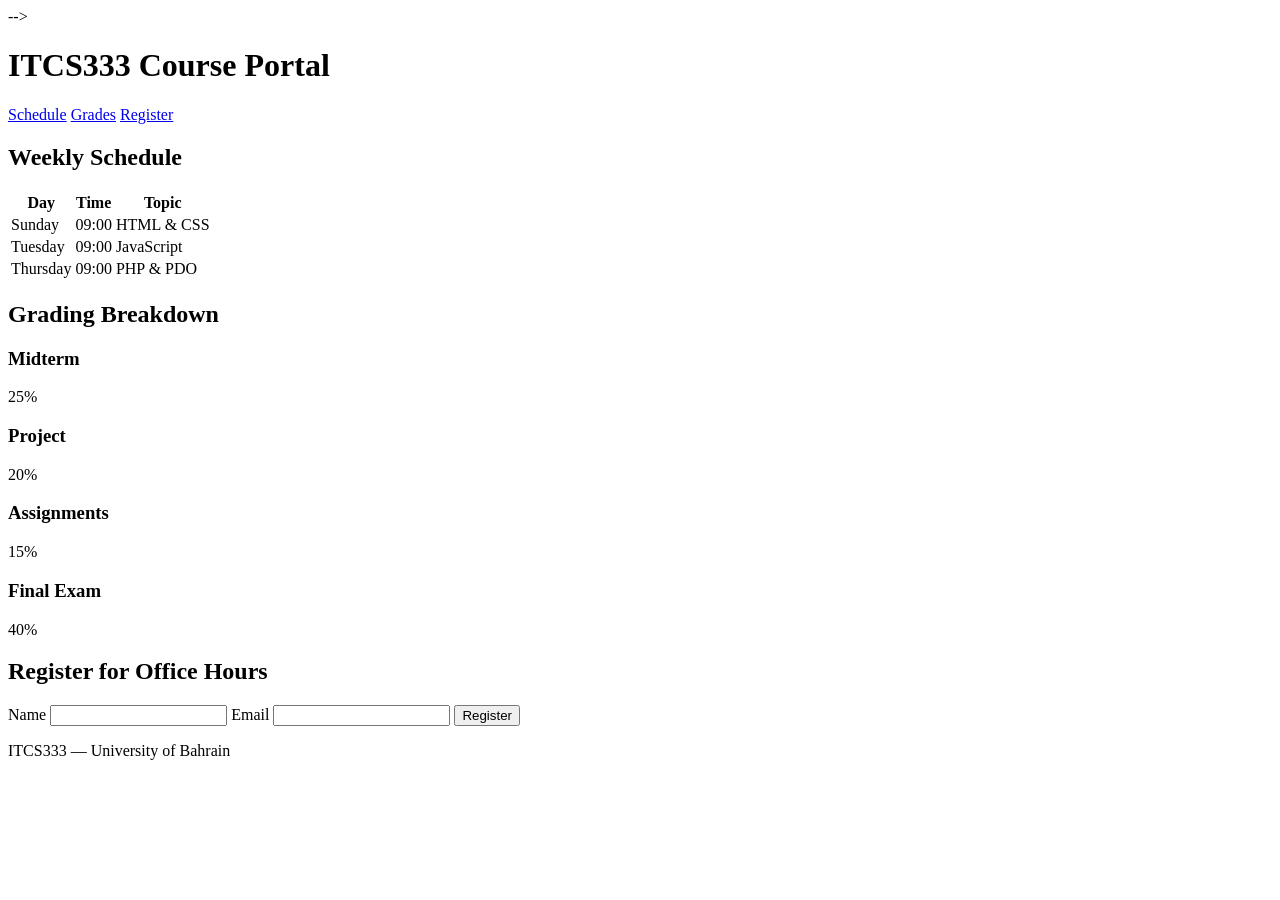
==== index.html @ 30742d49 "added the link to css for git sytle" ====
<!DOCTYPE html>
<html lang="en">
<head>
  <meta charset="utf-8">
  <meta name="viewport" content="width=device-width, initial-scale=1">
  <title>ITCS333 A2 — Course Portal</title>

  <link rel="stylesheet" href="style.css"
  <!-- TODO: link your stylesheet here, e.g. <link rel="stylesheet" href="css/style.css"> -->
  <!--
    DESIGN SPEC for css/style.css (grader checks these):
      - #site-header: padding at least 16px, a visible border-bottom
      - .card: padding at least 12px, a visible border, margin or grid gap
      - .card-grid: display grid or flex; gap at least 16px; 3 columns on desktop
      - form inputs: padding at least 6px; a :focus style (e.g. outline or border-color change)
      - @media (max-width: 700px): .card-grid becomes a single column
  -->
</head>
<body>
  <header id="site-header">
    <h1>ITCS333 Course Portal</h1>
    <nav class="main-nav">
      <a href="#schedule">Schedule</a>
      <a href="#grades">Grades</a>
      <a href="#register">Register</a>
    </nav>
  </header>

  <main>
    <section id="schedule" class="content-section">
      <h2>Weekly Schedule</h2>
      <table class="schedule-table">
        <thead>
          <tr><th>Day</th><th>Time</th><th>Topic</th></tr>
        </thead>
        <tbody>
          <tr><td>Sunday</td><td>09:00</td><td>HTML &amp; CSS</td></tr>
          <tr><td>Tuesday</td><td>09:00</td><td>JavaScript</td></tr>
          <tr><td>Thursday</td><td>09:00</td><td>PHP &amp; PDO</td></tr>
        </tbody>
      </table>
    </section>

    <section id="grades" class="content-section">
      <h2>Grading Breakdown</h2>
      <div class="card-grid">
        <article class="card">
          <h3>Midterm</h3>
          <p class="weight">25%</p>
        </article>
        <article class="card">
          <h3>Project</h3>
          <p class="weight">20%</p>
        </article>
        <article class="card">
          <h3>Assignments</h3>
          <p class="weight">15%</p>
        </article>
        <article class="card">
          <h3>Final Exam</h3>
          <p class="weight">40%</p>
        </article>
      </div>
    </section>

    <section id="register" class="content-section">
      <h2>Register for Office Hours</h2>
      <form class="register-form" action="#" method="post">
        <label for="name">Name</label>
        <input type="text" id="name" name="name" required>
        <label for="email">Email</label>
        <input type="email" id="email" name="email" required>
        <button type="submit" class="btn-primary">Register</button>
      </form>
    </section>
  </main>

  <footer class="site-footer">
    <p>ITCS333 &mdash; University of Bahrain</p>
  </footer>
</body>
</html>
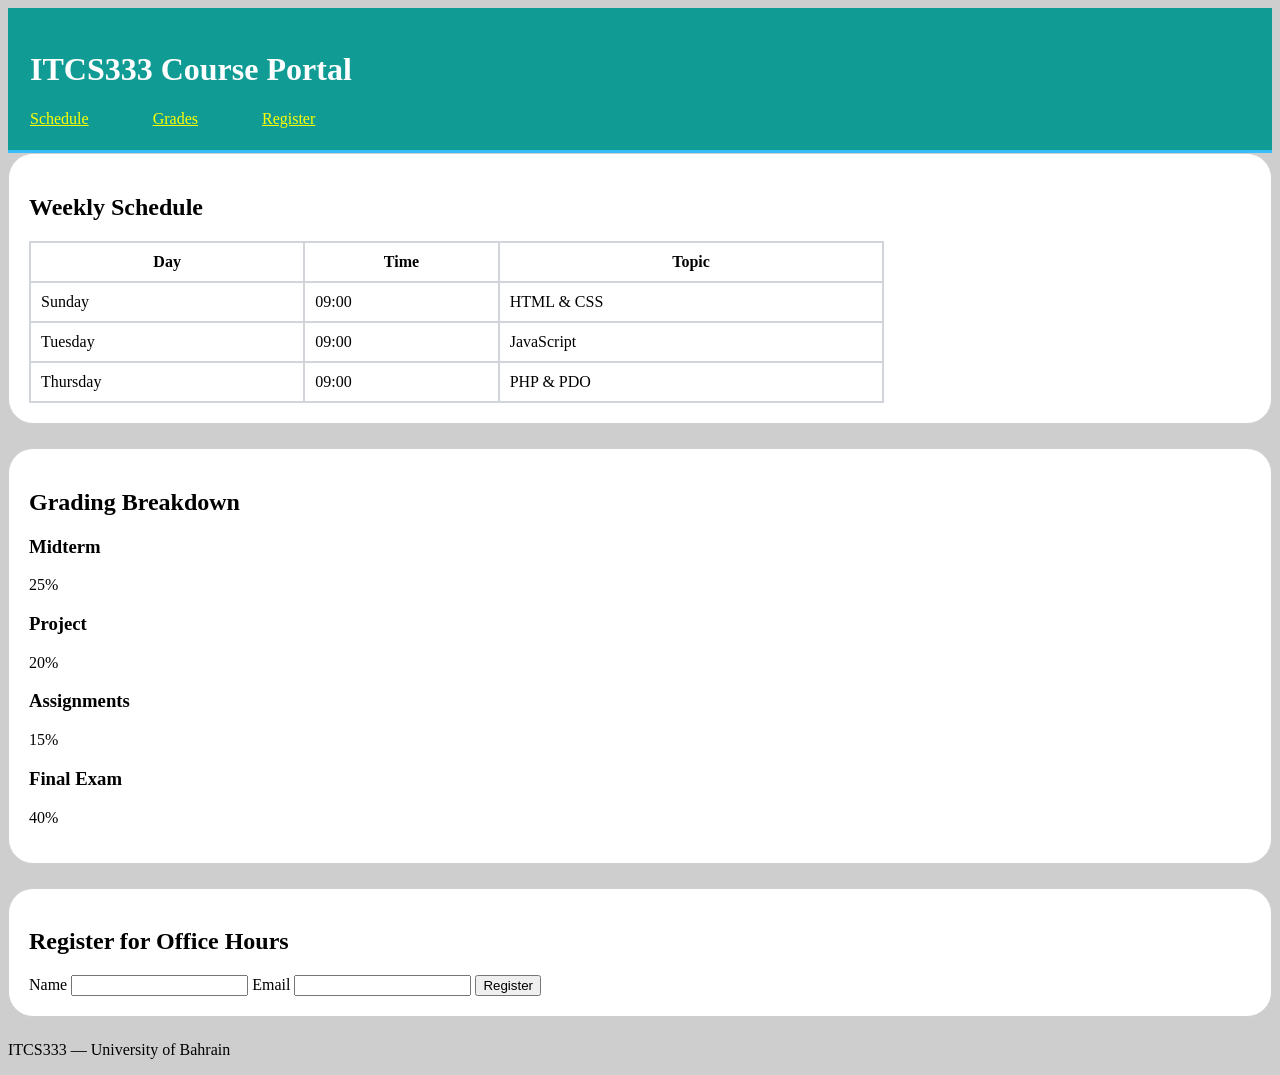
==== commit 562e8ea9: "added content-section and dsine for tabel" ====
--- a/index.html
+++ b/index.html
@@ -5,8 +5,9 @@
   <meta name="viewport" content="width=device-width, initial-scale=1">
   <title>ITCS333 A2 — Course Portal</title>
 
-  <link rel="stylesheet" href="style.css"
-  <!-- TODO: link your stylesheet here, e.g. <link rel="stylesheet" href="css/style.css"> -->
+  <link rel="stylesheet" href="style.css">
+  
+  <!-- TODO: link your stylesheet here, e.g.  -->
   <!--
     DESIGN SPEC for css/style.css (grader checks these):
       - #site-header: padding at least 16px, a visible border-bottom
--- a/style.css
+++ b/style.css
@@ -0,0 +1,43 @@
+body {
+    margin: 10   ;/* <!--   هذا نضيف مسافة في بداية الصفخة   -->*/
+    background-color: #cecece
+}
+
+#site-header {
+    padding: 22px; /*  هذا نضيف مسافة في المربع الحوف */
+    background-color: #109c95;
+    
+    color: white; /*font color  */
+    border-bottom: 3px solid #38bdf8;/* solid ,dashed for add line in end_____ */
+}
+
+ a {
+    margin-right: 60px;/*مساحة بين الروابط   */
+    color: yellow;
+    /* text-decoration: none; delate line in link________*/ 
+}
+
+
+.content-section {
+    margin-bottom: 24px;/*  مساحة بين الفقرات (الاقسام الرصاصي)*/
+    padding: 20px; /* مساحة في الحواف */
+    background-color: white;
+    border: 1px solid #cecece;/* لون الخلفية */
+    border-radius: 25px; /*  حواف ناعمة مقدارها */
+}
+
+
+.schedule-table {
+    width: 70%;
+    border-collapse: collapse;
+}
+
+
+
+.schedule-table th,
+.schedule-table td {
+    padding: 10px; /* مساحة في الاطراف  */
+    border: 2px solid #d1d5db; /*  ,thin the حواف الجدول           dashed ,solid*/
+   /*  text-align:left   center  --> mid */
+}
+
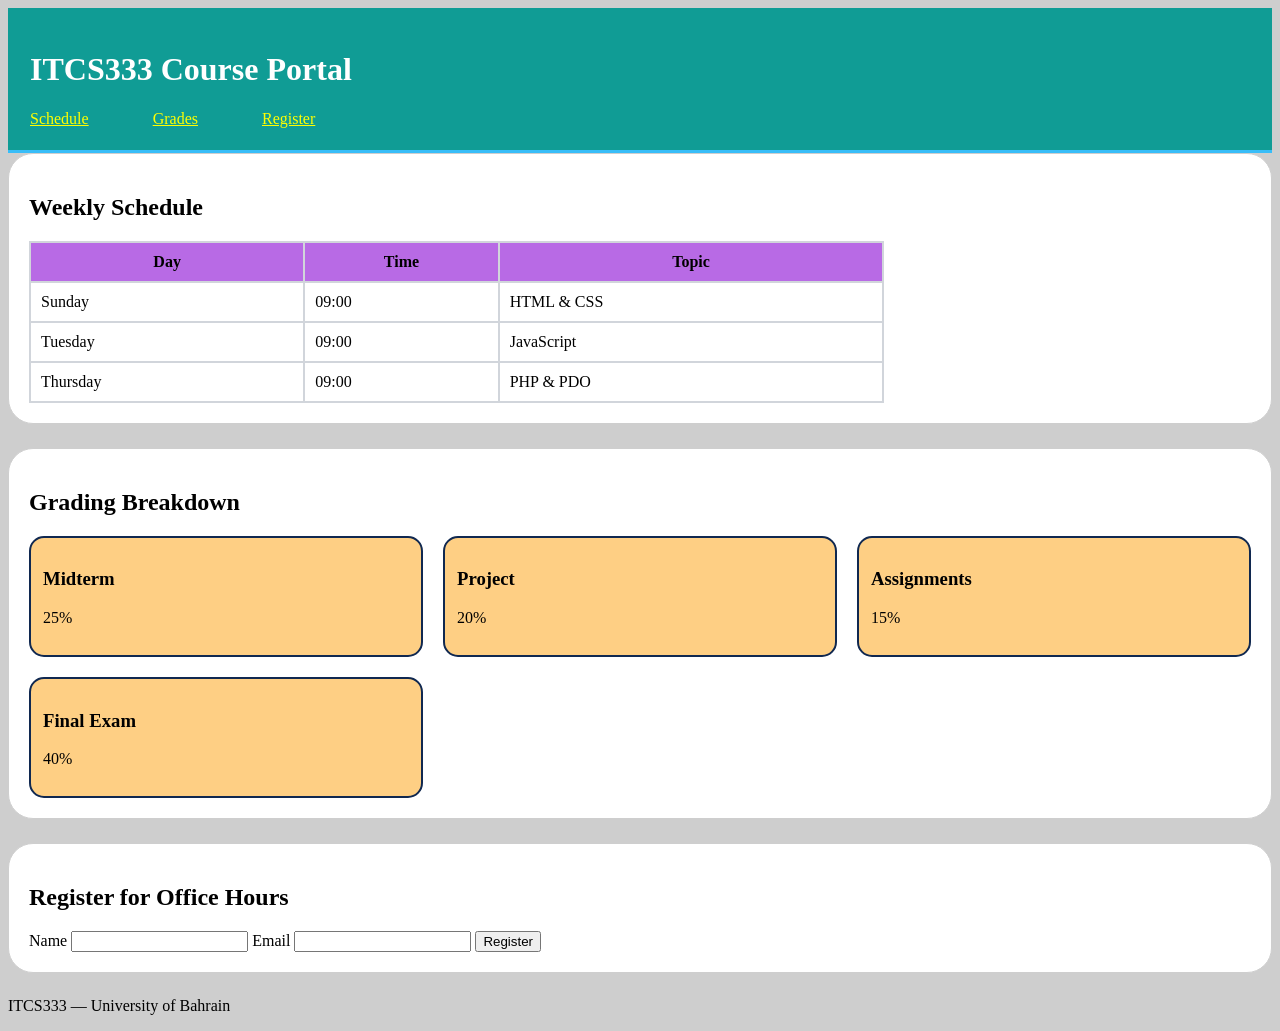
==== commit 0fd25b38: "add formate for card-grid and normal card" ====
--- a/index.html
+++ b/index.html
@@ -6,7 +6,6 @@
   <title>ITCS333 A2 — Course Portal</title>
 
   <link rel="stylesheet" href="style.css">
-  
   <!-- TODO: link your stylesheet here, e.g.  -->
   <!--
     DESIGN SPEC for css/style.css (grader checks these):
--- a/style.css
+++ b/style.css
@@ -36,8 +36,31 @@
 
 .schedule-table th,
 .schedule-table td {
-    padding: 10px; /* مساحة في الاطراف  */
+    padding: 10px; /* مساحة في الاطراف  -        يبعد النص عن حواف الخلايا. */
     border: 2px solid #d1d5db; /*  ,thin the حواف الجدول           dashed ,solid*/
    /*  text-align:left   center  --> mid */
 }
 
+
+.schedule-table th {
+    background-color: #b86ae5; /* add full color for header taberl  */
+}
+
+
+.card-grid {
+    display: grid;   /*  grid, Flex         Flexbox 1D --> or         Grid 2D*/
+
+    grid-template-columns: repeat(3, 1fr);  /*  3 columns ,  1fr == الكل متساوي (عادل)*/
+
+    gap: 20px;   /* الفراغ بين المربعات */
+}
+
+.card {
+    padding: 12px; /* مسافة في جميع الحواف */
+    border: 2px solid #102850; /* لون الحواف */
+    border-radius: 15px; /* انحناء الحواف */
+    background-color: #fecf84;   /* لون المربع */
+}
+
+
+/*  */
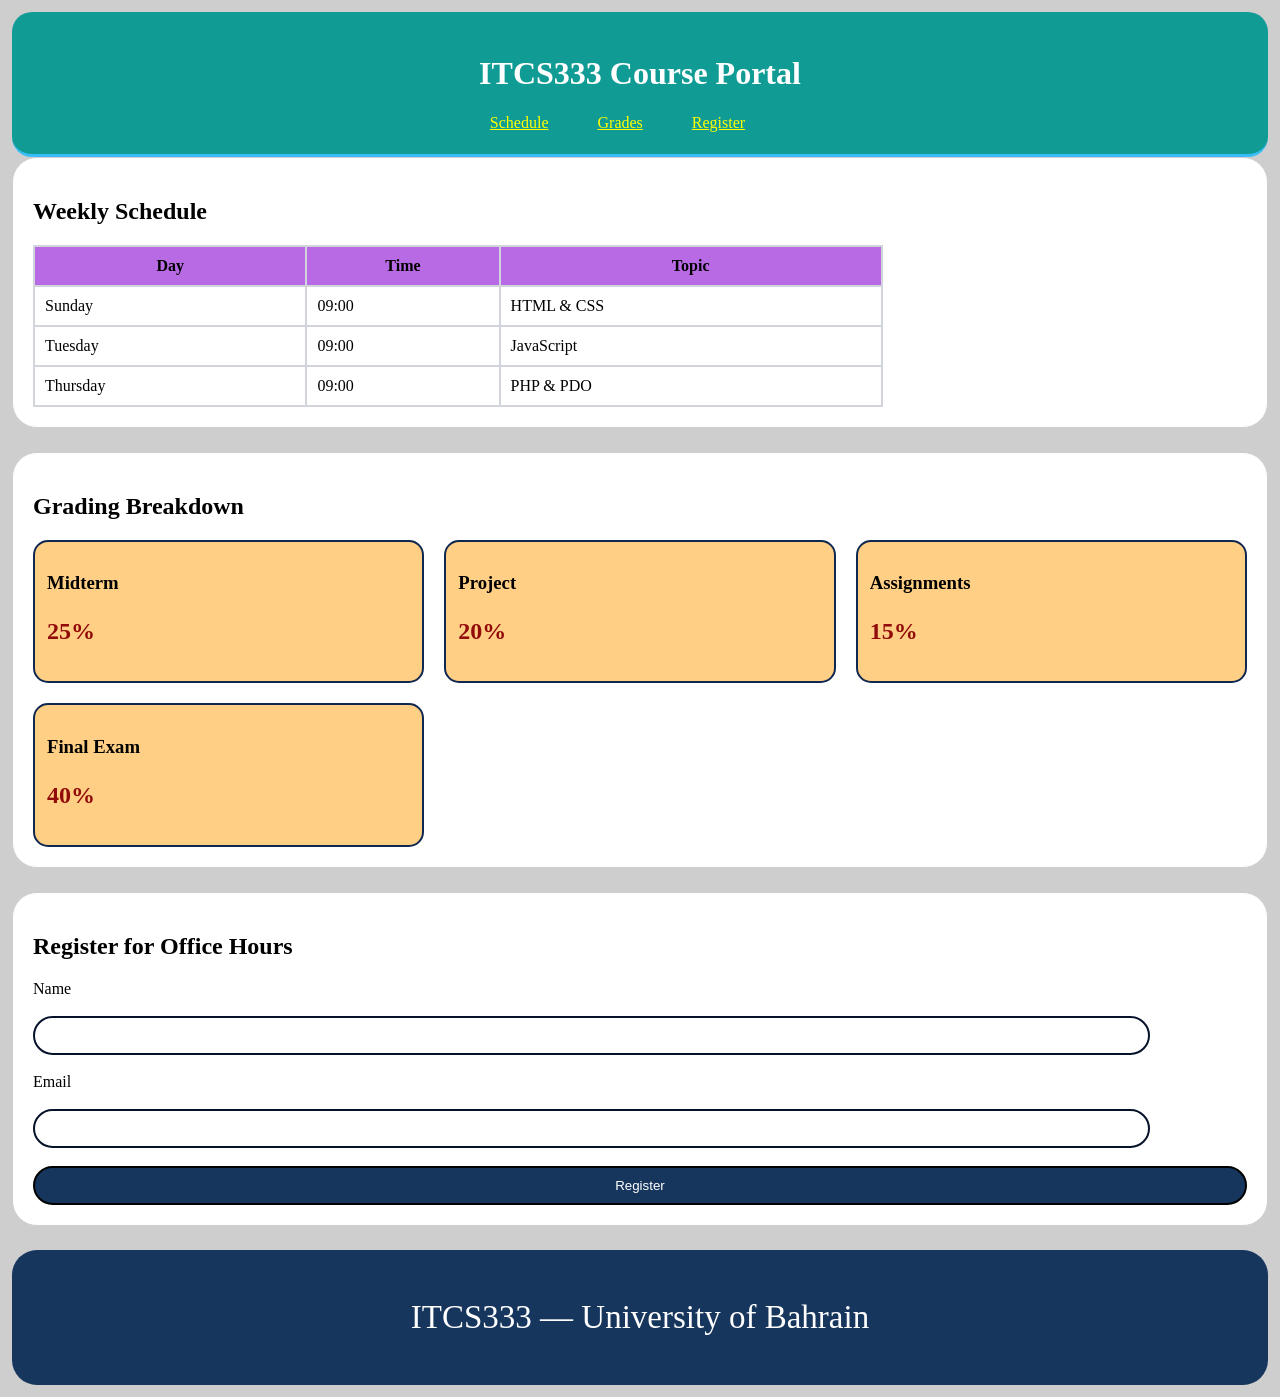
==== commit 5d685ce7: "update css in file" ====
--- a/index.html
+++ b/index.html
@@ -5,7 +5,9 @@
   <meta name="viewport" content="width=device-width, initial-scale=1">
   <title>ITCS333 A2 — Course Portal</title>
 
-  <link rel="stylesheet" href="style.css">
+  <link rel="stylesheet" href="css\style.css">
+
+
   <!-- TODO: link your stylesheet here, e.g.  -->
   <!--
     DESIGN SPEC for css/style.css (grader checks these):
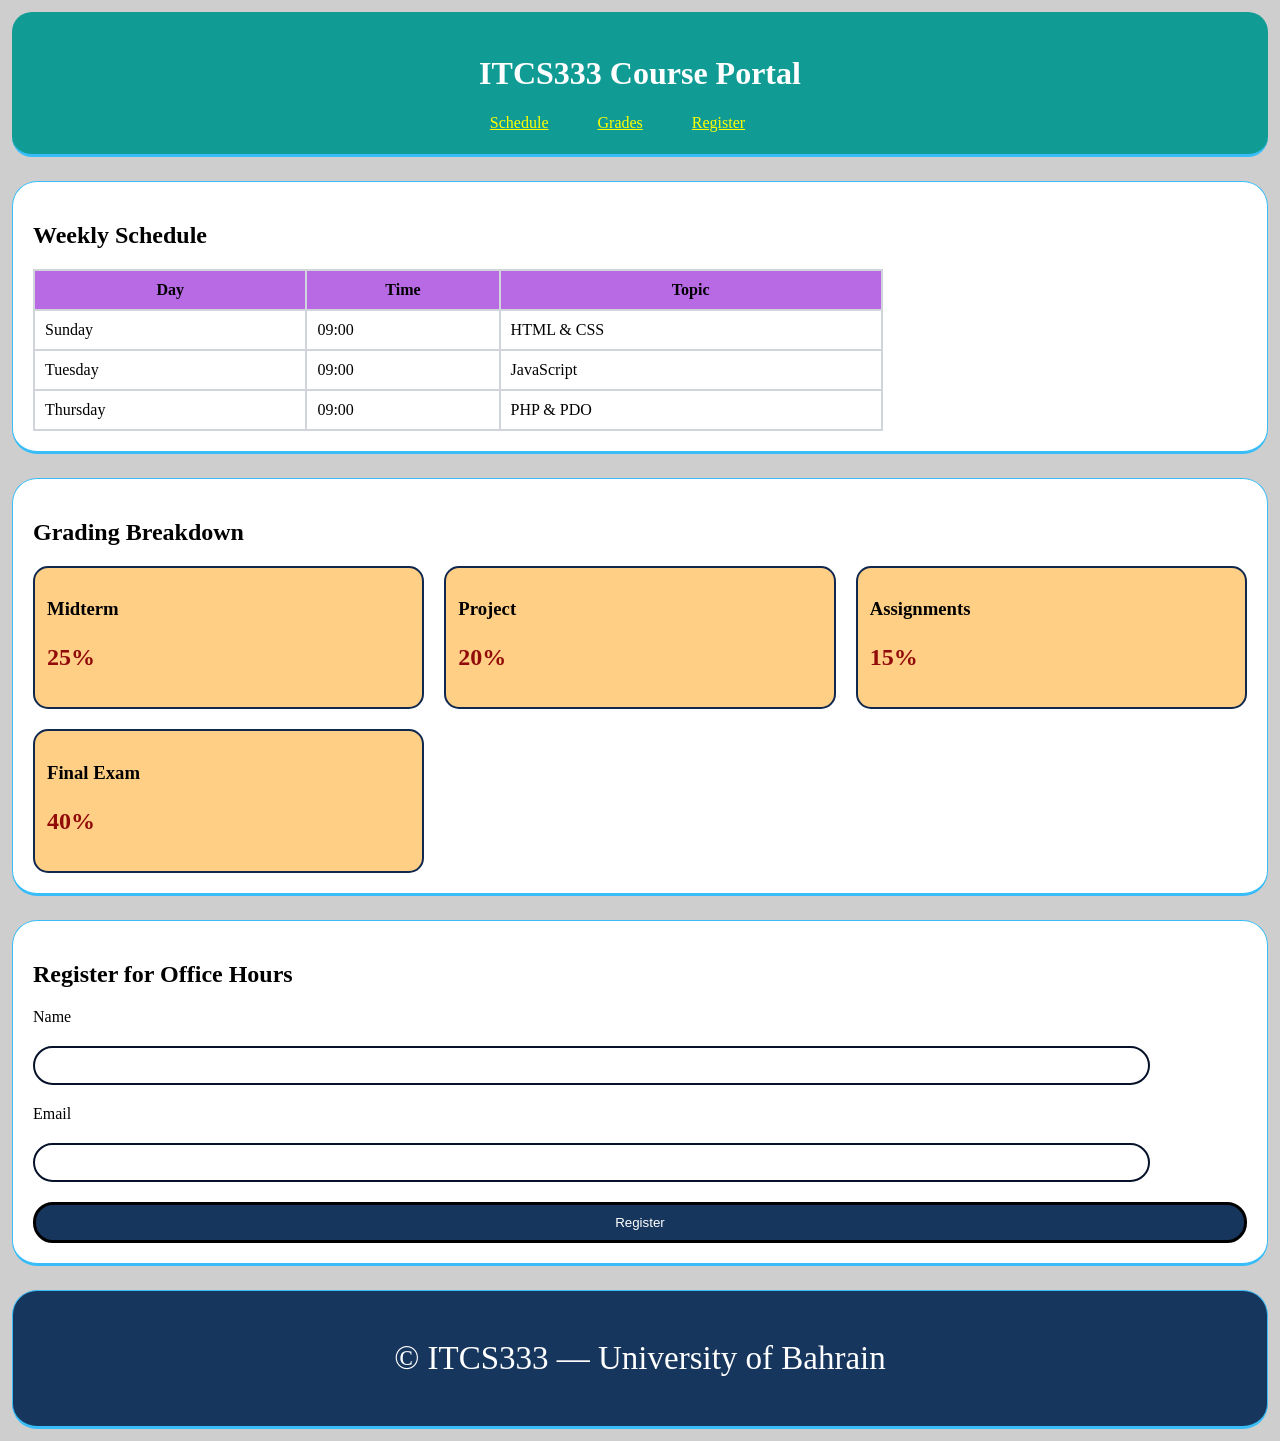
==== commit 374e5285: "added some note" ====
--- a/index.html
+++ b/index.html
@@ -5,7 +5,7 @@
   <meta name="viewport" content="width=device-width, initial-scale=1">
   <title>ITCS333 A2 — Course Portal</title>
 
-  <link rel="stylesheet" href="css\style.css">
+  <link rel="stylesheet" href="css/style.css">
 
 
   <!-- TODO: link your stylesheet here, e.g.  -->
@@ -67,7 +67,7 @@
 
     <section id="register" class="content-section">
       <h2>Register for Office Hours</h2>
-      <form class="register-form" action="#" method="post">
+      <form class="register-form" action="my_test.html" method="post">
         <label for="name">Name</label>
         <input type="text" id="name" name="name" required>
         <label for="email">Email</label>
@@ -78,7 +78,7 @@
   </main>
 
   <footer class="site-footer">
-    <p>ITCS333 &mdash; University of Bahrain</p>
+    <p>&copy; ITCS333 &mdash; University of Bahrain</p>
   </footer>
 </body>
 </html>
--- a/css/style.css
+++ b/css/style.css
@@ -0,0 +1,165 @@
+/* ITCS333 A2 starter — implement the design spec from index.html here.
+   See README rubric for the graded checks. Do not use inline styles. */
+
+/* TODO: style #site-header (padding, border-bottom) */
+/* TODO: style .card (padding, border, gap) and .card-grid (display, gap, 3 columns) */
+/* TODO: style form inputs (padding) and a :focus state */
+/* TODO: add a @media (max-width: 700px) query collapsing .card-grid to one column */
+
+
+body {
+    margin: 12px   ;/* <!--   هذا نضيف مسافة في بداية الصفخة   -->*/
+    background-color: #cecece
+}
+
+#site-header {      /*     بداية الصفحة العنوان     */  
+    text-align: center;             /*النص في النص  */
+    padding: 22px; /*  هذا نضيف مسافة في المربع الحوف */
+    background-color: #109c95;
+    color: white; /*font color  */
+    border-bottom: 3px solid #38bdf8;/* solid ,dashed for add line in end_____ */
+    border-radius: 20px;            /*   الحواف الانحناء*/
+
+}
+
+/*  */
+
+ a {
+    
+    margin-right: 45px;  /*مساحة بين الروابط   */
+    color: yellow;
+    /* text-decoration: none; delate line in link________*/ 
+}
+
+/*  */
+
+.content-section {     /*  اعدادات مربع الاقسام  */
+    margin-bottom: 24px;/*  مساحة بين الفقرات (الاقسام الرصاصي)*/
+    margin-top: 24px;
+    padding: 20px; /* مساحة في الحواف */
+    background-color: white;
+    border: 1px solid #38bdf8;/* لون الخلفية */
+    border-radius: 25px; /*  حواف ناعمة مقدارها */
+    border-bottom: 3px solid #38bdf8;/* solid ,dashed for add line in end_____ */
+
+}
+
+/*  */
+
+.schedule-table {      /* ادادات الجدول  */
+
+    width: 70%;         /*جم ياخد من الشاشة  */
+    border-collapse: collapse;      /*جمج سطرين الاطار ليسبح واحد  */
+
+
+}
+
+
+/*  */
+
+.schedule-table th,
+.schedule-table td {
+    padding: 10px; /* مساحة في الاطراف  -        يبعد النص عن حواف الخلايا. */
+    border: 2px solid #d1d5db; /*  ,thin the حواف الجدول           dashed ,solid*/
+   /*  text-align:left   center  --> mid */
+}
+
+/*  */
+
+.schedule-table th {
+    background-color: #b86ae5; /* add full color for header taberl  */
+}
+/*  */
+
+
+.card-grid {        /*  البطايق*/
+    display: grid;   /*  grid, Flex         Flexbox 1D --> or         Grid 2D*/
+
+    grid-template-columns: repeat(3, 1fr);  /*  3 columns ,حصة  1fr == الكل متساوي (عادل) */
+    /* grid-template-columns: 1fr 1fr 1fr; */
+    gap: 20px;   /* الفراغ بين المربعات */
+}
+/*  */
+
+.card {
+    padding: 12px; /* مسافة في جميع الحواف */
+    border: 2px solid #102850; /* لون الحواف */
+    border-radius: 15px; /* انحناء الحواف */
+    background-color: #fecf84;   /* لون المربع */
+}
+
+@media (max-width: 700px) {           /*  اذا تقق الشرط*/      /* اذا عرض الصفحة صارات صغيرة يحولة الى قائمة  */
+    .card-grid {        /* اختيار عناصر البطاقات */
+       grid-template-columns: 1fr;  /*  اجعلهم ياخدون حصة واحدة */
+       /*  grid-template-columns: 100px 200px 100px 300px;   العمود 1و2و3*/
+    }
+}
+/*  */
+
+
+
+.weight { /*mark grade 40,25,20,15%  */
+    font-size: 24px; 
+    font-weight: bold;  
+    color: #920b0b;
+    
+}
+
+
+.register-form {
+    display: flex; /* يجعلها مرنة قابلة للتمدد والتكيف على الصفحة */
+    flex-direction: column;/* يجعلها افقية كل عنصر في سطر  */
+    gap: 20px;/*  مسافة بين العناصر */
+
+}
+
+
+.register-form input {               /*لحقل الادخال input feade  */
+    width: 90%;                      /* % من مساحة الصفحة */
+    padding: 10px;                     /* المساحة */
+    border: 2px solid #061229;       /*  الاطار*/
+    border-radius: 22px;                 /*  الانحناء الحواف الحادة*/
+}
+
+
+.register-form input:focus {             /* اذا وقفت علية */
+    outline: 3px dashed #f7c44eec;       /* الاطار */
+    outline-offset: 2px;                /* البعج عن الحواف */
+    border-color: #466bba;           /* تحويل لون الاطار الاساسي الى لون هذا */
+}
+
+
+
+
+.btn-primary {                  /* شكل زر التسليم */
+    padding: 10px 16px;           /*المقاس  */
+    background-color: #17365d;  /*لون الخلفية  */
+    color: white;               /*  لون الخط*/
+    border: 3px solid #000000;  /* الاطار */
+    border-radius: 20px;            /*   الحواف الانحناء*/
+    cursor: pointer;                /*   شكل الموس عند*/
+}
+
+
+
+.btn-primary:hover {         /* اجعل الزر شفاف عند التمرير علية */               
+    background-color: #254f80;
+}
+
+
+.site-footer {                      /* الذيل */
+    padding: 16px;                  /*  مساحة في الاطراف*/
+    text-align: center;             /*النص في النص  */
+    background-color: #17365d;    /* اللون الخلفية */
+    color: white;                 /*لون الخط  */
+    border-radius: 25px;            /*   الحواف الانحناء*/
+    font-size: 33px;    
+
+    border: 1px solid #38bdf8;/* لون الخلفية */
+    border-bottom: 3px solid #38bdf8;/* solid ,dashed for add line in end_____ */
+
+
+}
+
+
+
